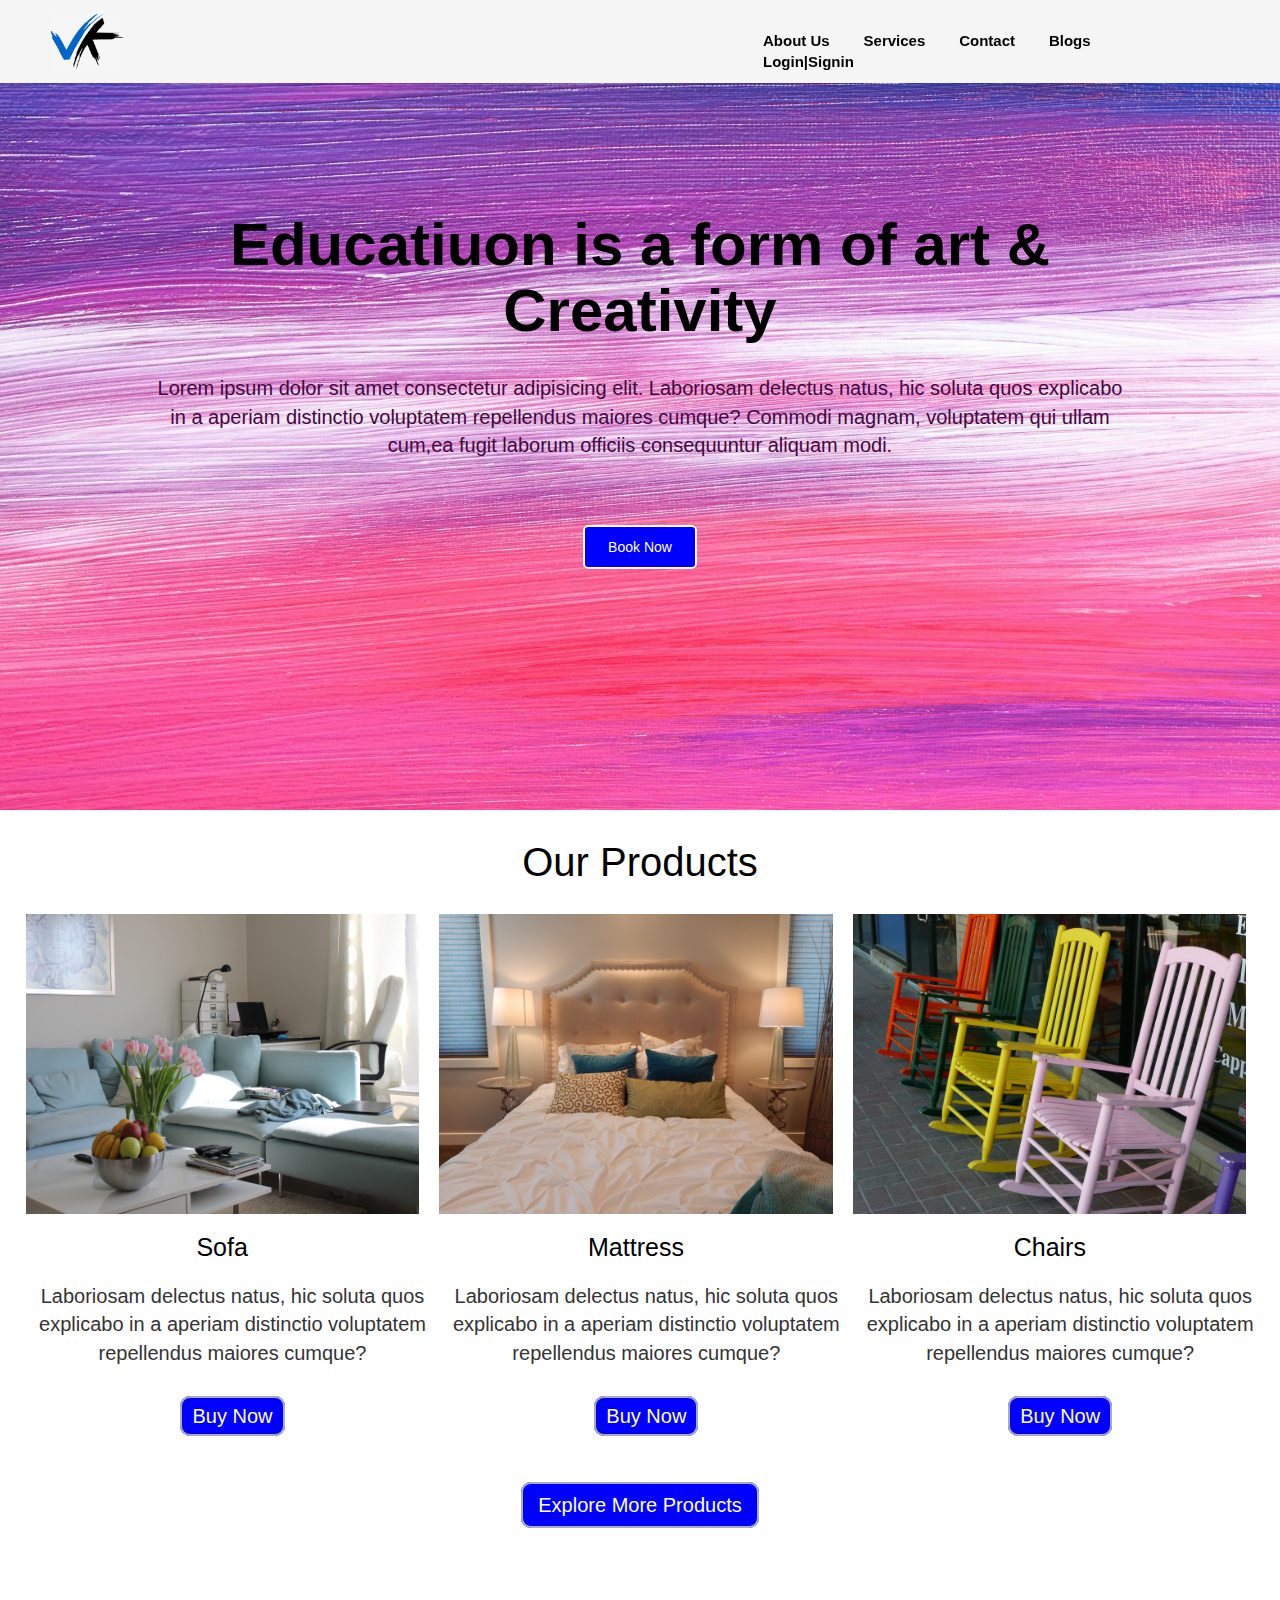
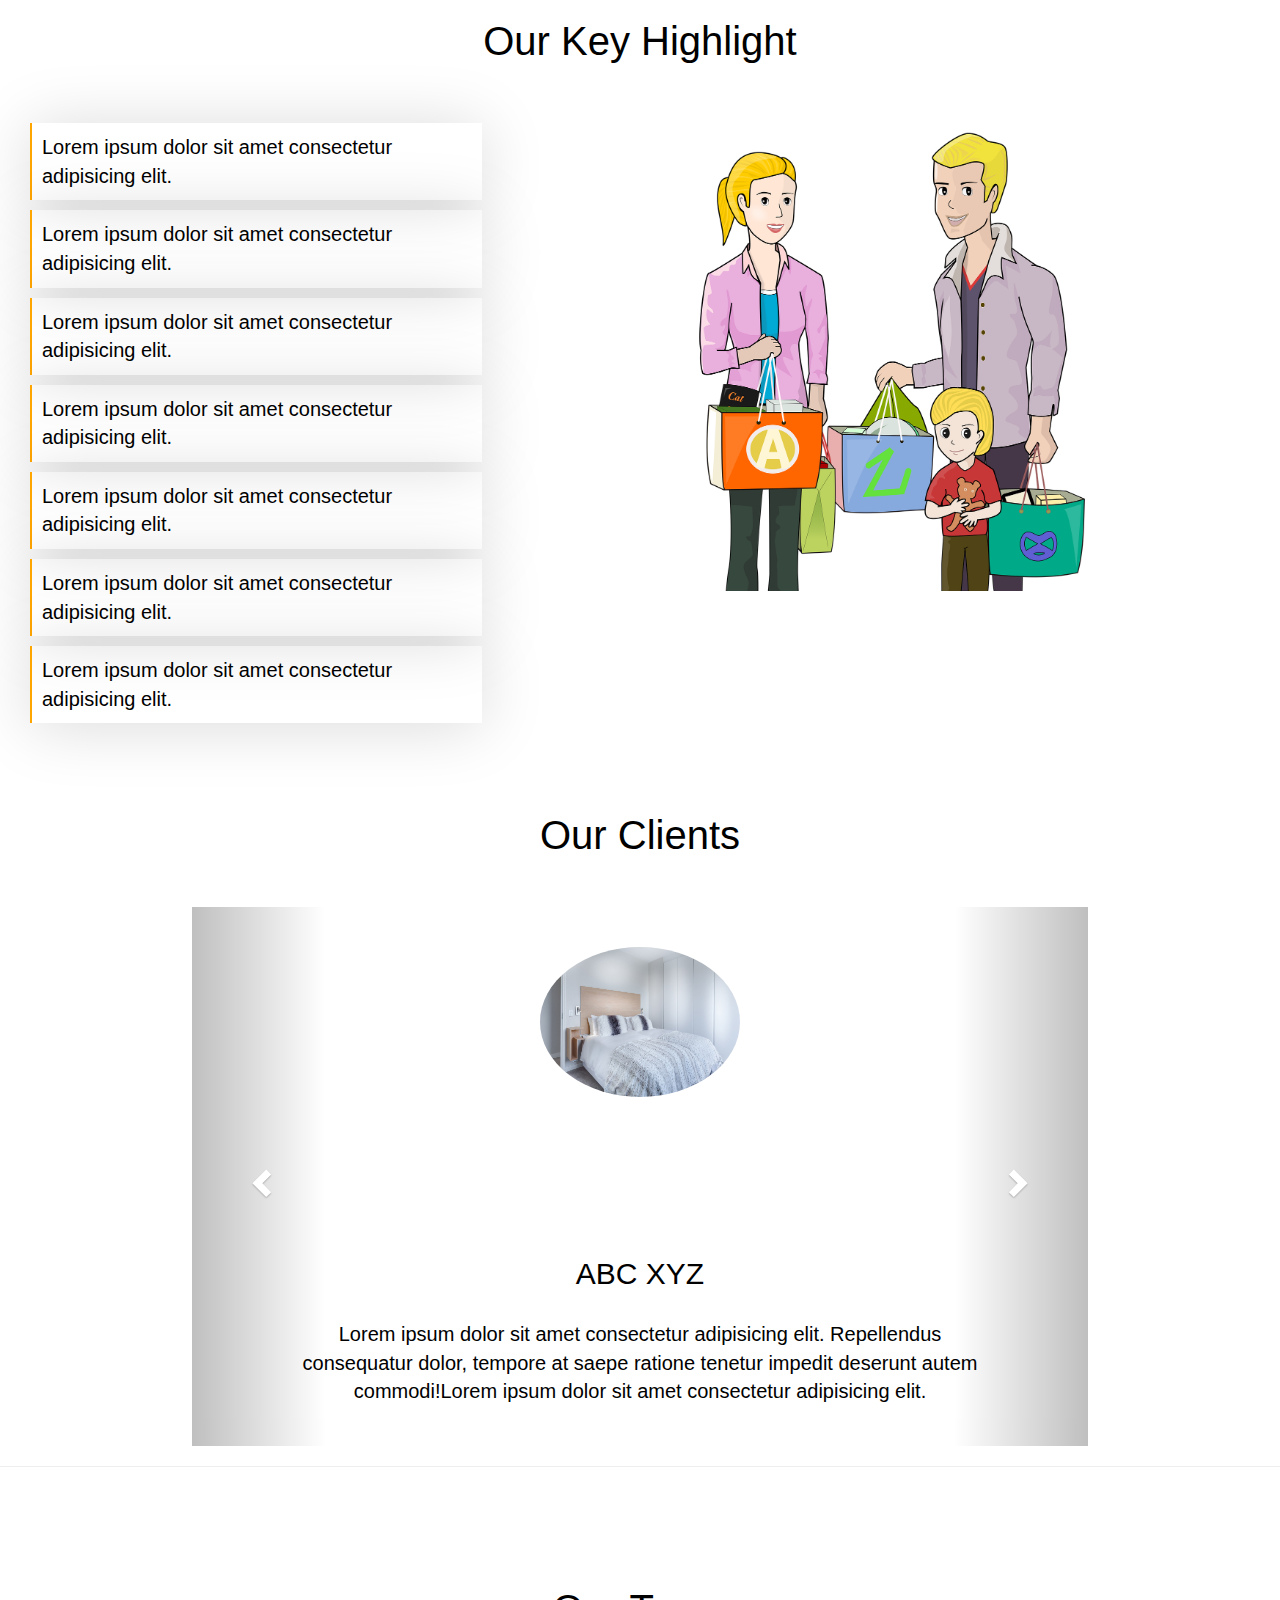
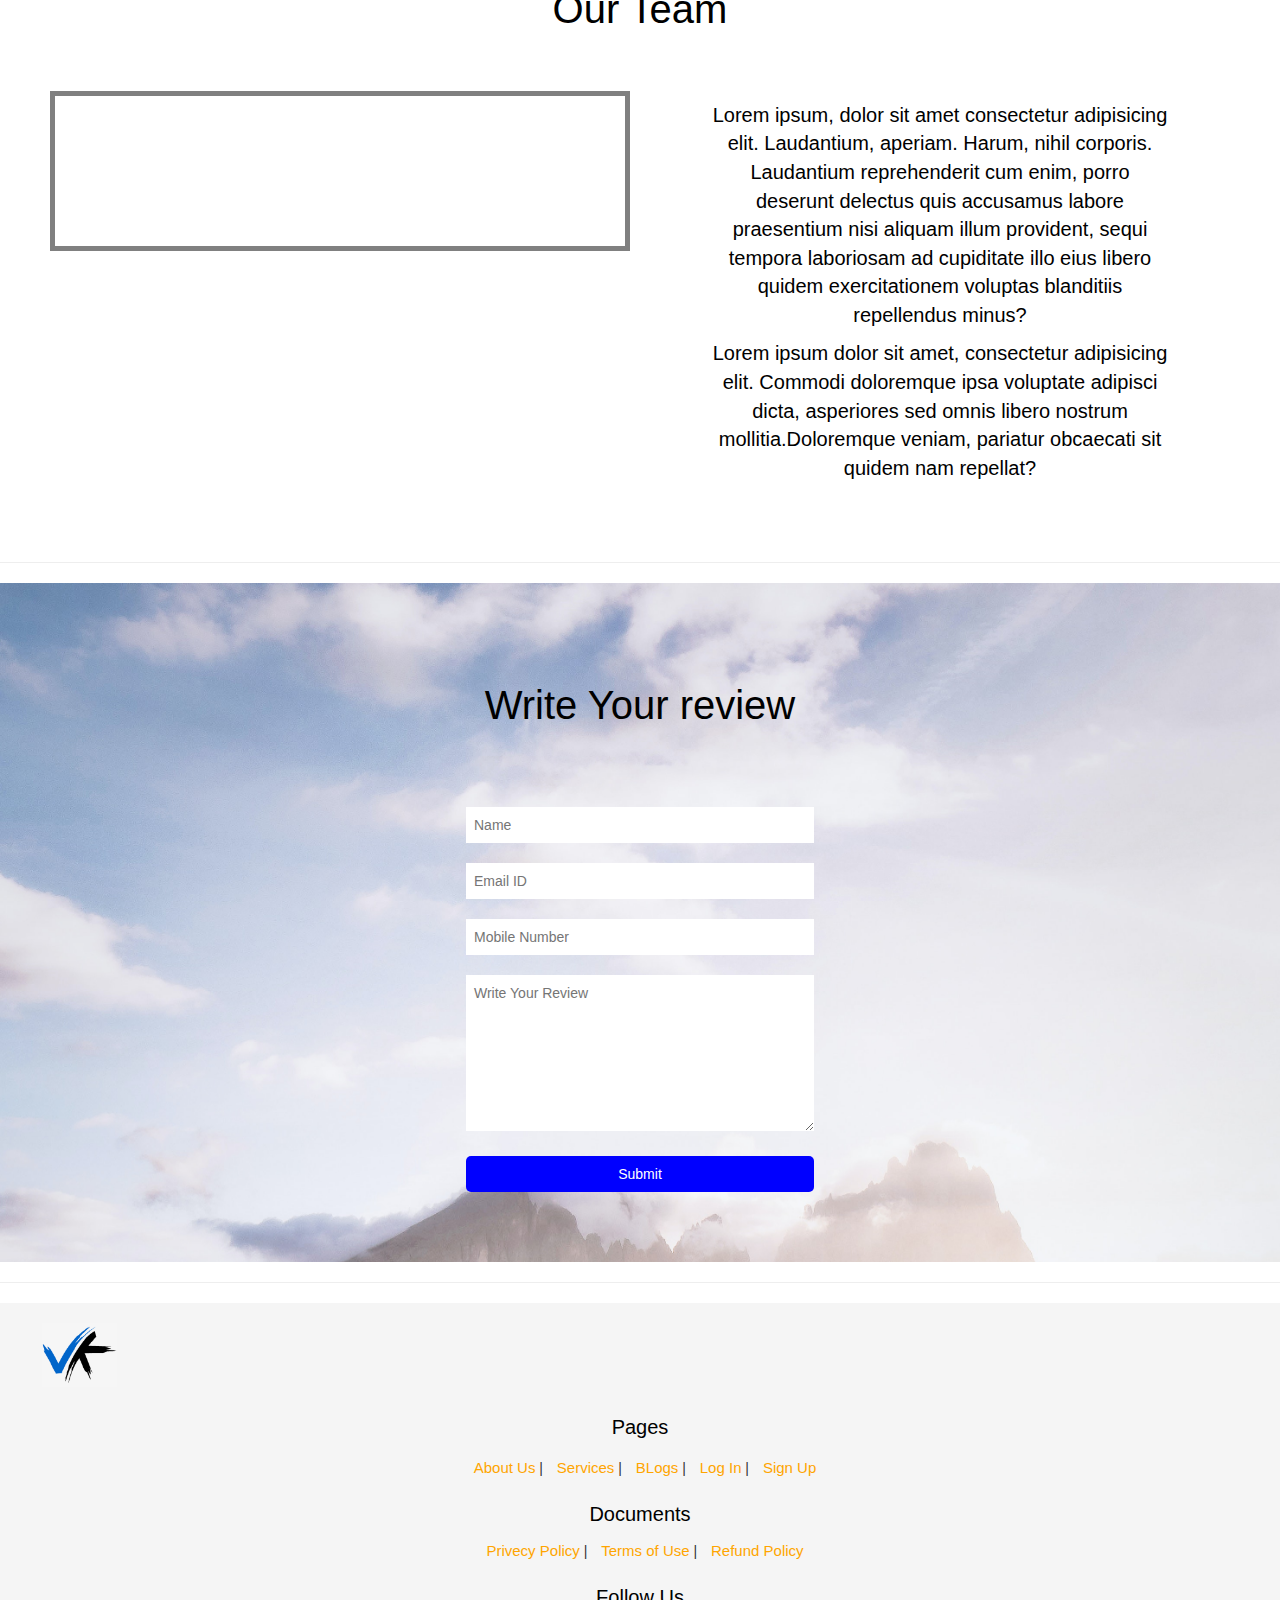
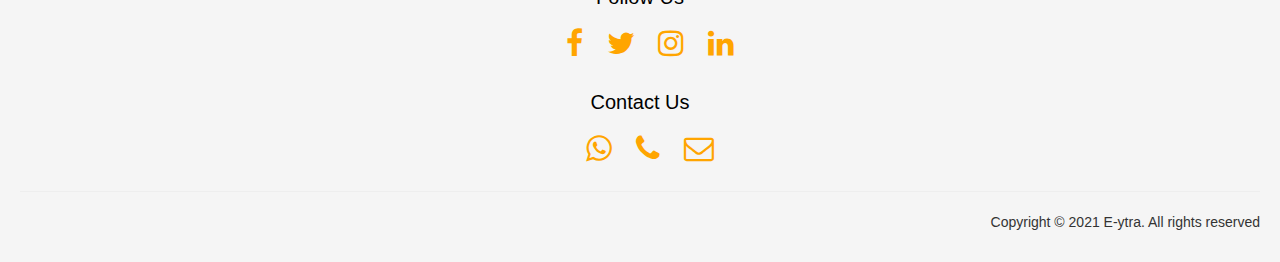
==== index.html @ 87b76a0e "Project Setup" ====
<!DOCTYPE html>
<html lang="en">

    <!-- Starting Head Tag -->
<head>
    <meta charset="UTF-8">
    <meta http-equiv="X-UA-Compatible" content="IE=edge">
    <meta name="viewport" content="width=device-width, initial-scale=1.0">
    <!-- Latest compiled and minified CSS -->
<link rel="stylesheet" href="https://stackpath.bootstrapcdn.com/bootstrap/3.4.1/css/bootstrap.min.css" integrity="sha384-HSMxcRTRxnN+Bdg0JdbxYKrThecOKuH5zCYotlSAcp1+c8xmyTe9GYg1l9a69psu" crossorigin="anonymous">

<!-- Optional theme -->
<link rel="stylesheet" href="https://stackpath.bootstrapcdn.com/bootstrap/3.4.1/css/bootstrap-theme.min.css" integrity="sha384-6pzBo3FDv/PJ8r2KRkGHifhEocL+1X2rVCTTkUfGk7/0pbek5mMa1upzvWbrUbOZ" crossorigin="anonymous">

    <link rel="stylesheet" href="style.css">

    <link rel="stylesheet" href="https://stackpath.bootstrapcdn.com/font-awesome/4.7.0/css/font-awesome.min.css">

    <title>E-Ytra</title>
</head>
<!-- Ending Head Tag -->

<body>
    <!-- Starting Nav section -->
    <nav class="nav nav-top" >
        <div class="logo">
            <a href="./index.html"><img src="./media/logo.png" alt="logo-img" width="75px" ></a>
        </div>
        <div class="nav-links">
            <a href="about.html">About Us</a>
            <a href="services.html">Services</a>
            <a href="contact.html">Contact</a>
            <a href="blog.html">Blogs</a>
            <a href="./index.html">Login|Signin</a>
        </div>
    </nav>
    <!-- ending Nav section -->

     <!-- Starting main section -->
    <div class="main">
        
        <div class="main-container">
            <h2>Educatiuon is a form of art & Creativity</h2>
            <p>Lorem ipsum dolor sit amet consectetur adipisicing elit. Laboriosam delectus natus, hic soluta quos explicabo in a aperiam distinctio voluptatem repellendus maiores cumque? Commodi magnam, voluptatem qui ullam cum,ea fugit laborum officiis consequuntur aliquam modi.</p>
            <div class="btn">
                <a href="#">Book Now</a>
            </div>
        </div>
    </div>
    <!-- ending main section -->

    <!-- starting product section -->
    <div class="product">
        <h3>Our Products</h3>
        <div class="product-container">

            <div class="item">
                <div class="img-item">
                    <img src="./media/sofa.jpg" alt="sofa">
                </div>
                <div class="item-contant">
                    <h4>Sofa</h4>
                    <p> Laboriosam delectus natus, hic soluta quos explicabo in a aperiam distinctio voluptatem repellendus maiores cumque?</p>
                    <a href="index.html">Buy Now</a>
                </div>
            </div>

            <div class="item">
                <div class="img-item">
                    <img src="./media/bed-mattress.jpg" alt="mattress">
                </div>
                <div class="item-contant">
                    <h4>Mattress</h4>
                    <p> Laboriosam delectus natus, hic soluta quos explicabo in a aperiam distinctio voluptatem repellendus maiores cumque?</p>
                    <a href="index.html">Buy Now</a>
                </div>
            </div>

            <div class="item">
                <div class="img-item">
                    <img src="./media/chairs.jpg" alt="chairs">
                </div>
                <div class="item-contant">
                    <h4>Chairs</h4>
                    <p> Laboriosam delectus natus, hic soluta quos explicabo in a aperiam distinctio voluptatem repellendus maiores cumque?</p>
                    <a href="index.html">Buy Now</a>
                </div>
            </div>

            
        </div>
        <div class="product-btn">
            <a href="./services.html">Explore More Products</a>
        </div>
    </div>
    <!-- ending product section -->

    <div class="keypoint">
        <h3>Our Key Highlight</h3>
        <div class="key-container">
            <div class="key-contant">
                <li>Lorem ipsum dolor sit amet consectetur adipisicing elit.</li>
                <li>Lorem ipsum dolor sit amet consectetur adipisicing elit.</li>
                <li>Lorem ipsum dolor sit amet consectetur adipisicing elit.</li>
                <li>Lorem ipsum dolor sit amet consectetur adipisicing elit.</li>
                <li>Lorem ipsum dolor sit amet consectetur adipisicing elit.</li>
                <li>Lorem ipsum dolor sit amet consectetur adipisicing elit.</li>
                <li>Lorem ipsum dolor sit amet consectetur adipisicing elit.</li>
            </div>

            <div class="key-img">
                <img src="./media/family-3836856_1920.png" alt="family-3836856_1920">
            </div>
        </div>
    </div>

    <!-- Starting Client section -->
    <div class="testi">
        <h2>Our Clients</h2>
        <div class="testi-container">
            <div id="carousel-example-generic" class="carousel slide" data-ride="carousel">
                <!-- Indicators -->
                <ol class="carousel-indicators">
                  <li data-target="#carousel-example-generic" data-slide-to="0" class="active"></li>
                  <li data-target="#carousel-example-generic" data-slide-to="1"></li>
                  <li data-target="#carousel-example-generic" data-slide-to="2"></li>
                </ol>
              
                <!-- Wrapper for slides -->
                <div class="carousel-inner" role="listbox">

                  <div class="item active">
                      <div class="item-img">
                        <img src="./media/img-1.jpg" alt="img">
                      </div>
                    <div class="item-contant">
                      <h3>ABC XYZ</h3>
                      <p>Lorem ipsum dolor sit amet consectetur adipisicing elit. Repellendus consequatur dolor, tempore at saepe ratione tenetur impedit deserunt autem commodi!Lorem ipsum dolor sit amet consectetur adipisicing elit.</p>
                    </div>
                  </div>

                  <div class="item">
                    <div class="item-img">
                        <img src="./media/img-2.jpg" alt="img">
                      </div>
                    <div class="item-contant">
                      <h3>ABC XYZ</h3>
                      <p>Lorem ipsum dolor sit amet consectetur adipisicing elit. Repellendus consequatur dolor, tempore at saepe ratione tenetur impedit deserunt autem commodi! Lorem ipsum dolor sit amet consectetur adipisicing elit.</p>
                    </div>
                  </div>

                  <div class="item">
                    <div class="item-img">
                        <img src="./media/img-3.jpg" alt="img">
                      </div>
                    <div class="item-contant">
                      <h3>ABC XYZ</h3>
                      <p>Lorem ipsum dolor sit amet consectetur adipisicing elit. Repellendus consequatur dolor, tempore at saepe ratione tenetur impedit deserunt autem commodi! Lorem ipsum dolor sit amet consectetur adipisicing elit.</p>
                    </div>
                </div>
              
                <!-- Controls -->
                <a class="left carousel-control" href="#carousel-example-generic" role="button" data-slide="prev">
                  <span class="glyphicon glyphicon-chevron-left" aria-hidden="true"></span>
                  <span class="sr-only">Previous</span>
                </a>
                <a class="right carousel-control" href="#carousel-example-generic" role="button" data-slide="next">
                  <span class="glyphicon glyphicon-chevron-right" aria-hidden="true"></span>
                  <span class="sr-only">Next</span>
                </a>
              </div>
        </div>
    </div>
<!-- ending Client section -->

    <hr>

<!-- starting OUR TEAM PAGE -->
    <div class="team">
        <h2>Our Team</h2>
        <div class="team-container">
            <div class="team-video">
                <video src="./media/Team - vedio.mp4" autoplay loop muted></video>
            </div>
            <div class="team-contant">
                <p>Lorem ipsum, dolor sit amet consectetur adipisicing elit. Laudantium, aperiam. Harum, nihil corporis. Laudantium reprehenderit cum enim, porro deserunt delectus quis accusamus labore praesentium nisi aliquam illum provident, sequi tempora laboriosam ad cupiditate illo eius libero quidem exercitationem voluptas blanditiis repellendus minus? </p>
                <p>Lorem ipsum dolor sit amet, consectetur adipisicing elit. Commodi doloremque ipsa voluptate adipisci dicta, asperiores sed omnis libero nostrum mollitia.Doloremque veniam, pariatur obcaecati sit quidem nam repellat?</p>
            </div>
        </div>

    </div>
    <!-- ending OUR TEAM PAGE -->

    <hr>

<!-- starting feedback -->
    <div class="feed">
        <h2>Write Your review</h2>
        <div class="feed-form">
            <form name="googlesheet">
                <input type="text" name="Name" placeholder="Name"><br>
                <input type="email" name="Email" placeholder="Email ID"><br>
                <input type="number" name="Number" placeholder="Mobile Number"><br>
                <textarea name="Feedback" id="" cols="8" rows="7" placeholder="Write Your Review" ></textarea><br>
                <button type="submit">Submit</button>
            </form>
        </div>
    </div>
<!-- ending feedback -->
<hr>
 
<!-- starting footer -->
    <footer>
        <div class="footer-logo">
            <a href="#"><img src="./media/logo.png" alt="logo-img" width="75px" ></a>
        </div>
        <div class="footer-pages">
            <h3>Pages</h3>
            <a href="./about.html">About Us</a> |
            <a href="./services.html">Services</a> |
            <a href="./blog.html">BLogs</a> |
            <a href="./index.html">Log In</a> |
            <a href="./index.html">Sign Up</a>
        </div>

        <div class="doc">
            <h3>Documents</h3>
            <a href="./services.html">Privecy Policy</a> |
            <a href="./services.html">Terms of Use</a> |
            <a href="./services.html">Refund Policy</a>
        </div>

        <div class="social">
            <h3>Follow Us</h3>
            <a href="#"><i class="fa fa-facebook" aria-hidden="true"></i></a>
            <a href="#"><i class="fa fa-twitter" aria-hidden="true"></i></a> 
            <a href="#"><i class="fa fa-instagram" aria-hidden="true"></i></a> 
            <a href="#"><i class="fa fa-linkedin" aria-hidden="true"></i></a>
        </div>

        <div class="contant">
            <h3>Contact Us</h3>
            <a href="https://api.WhatsApp.com/send?phone=+917415384611" target="_blank"><i class="fa fa-whatsapp" aria-hidden="true"></i></a>
            <a href="tel:+917415384611" target="blank"><i class="fa fa-phone" aria-hidden="true"></i></a>
            <a href="mailto:vipulkumarpatel@gmail.com" target="blank"><i class="fa fa-envelope-o" aria-hidden="true"></i></a>
        </div>

        <hr>
        <p>Copyright &copy; 2021 E-ytra. All rights reserved</p>
    </footer>
<!-- ending footer -->

 <!-- jQuery (necessary for Bootstrap's JavaScript plugins) -->
 <script src="https://code.jquery.com/jquery-1.12.4.min.js" integrity="sha384-nvAa0+6Qg9clwYCGGPpDQLVpLNn0fRaROjHqs13t4Ggj3Ez50XnGQqc/r8MhnRDZ" crossorigin="anonymous"></script>
    <!-- Latest compiled and minified JavaScript -->
<script src="https://stackpath.bootstrapcdn.com/bootstrap/3.4.1/js/bootstrap.min.js" integrity="sha384-aJ21OjlMXNL5UyIl/XNwTMqvzeRMZH2w8c5cRVpzpU8Y5bApTppSuUkhZXN0VxHd" crossorigin="anonymous"></script>

<script type="text/javascript">
    const scriptURL = 'https://script.google.com/macros/s/AKfycbyO72Di3PizyIU16jMFIovMd58YdtA2h5S1zeFmdf4qrDvDi44byJy1umonxK1-tICW/exec'
            const form = document.forms['googlesheet']
          
            form.addEventListener('submit', e => {
              e.preventDefault()
              fetch(scriptURL, { method: 'POST', body: new FormData(form)})
                .then(response => alert("Thanks for Contacting us..! We Will Contact You Soon..."))
                .catch(error => console.error('Error!', error.message))
            })
          
</script>
</body>
</html>
---- style.css ----
*{
    padding: 0;
    margin: 0;
    box-sizing: border-box;
}

body a{
    text-decoration: none;
}


.nav{
    background-color: whitesmoke;
    padding: 10px;
    padding-left: 50px;
    padding-right: 50px;
    display: flex;
    box-shadow: 0 3px 65px 0 rgba(0, 0, 0, .15);
    z-index: 1;
}

.nav-top{
    position: fixed;
    top: 0;
    right: 0;
    left: 0;
}

.logo{
    float: left;
    width: 60%;
}

.logo img{
    padding: 0px;
} 

.nav-links a{
    margin-right: 20px;
    color: black;
    padding: 5px;
    font-weight: bold;
    font-size: 15px;
    font-family: Verdana, Geneva, Tahoma, sans-serif;
    align-items: center;
    align-content: center;
    justify-content: center;
    text-align: center;
    text-decoration: none;
}

.nav-links a:hover{
    color: olivedrab;

}

.nav-links{
   float: right;
   width: 40%;
   padding-top: 20px;
}

.main{
    background-image:url(./media/Background.jpg) ;
    /* background-attachment: fixed; */
    background-repeat: no-repeat;
    background-size: cover;
    height: 90vh;
    background-position: center;
}

.main-container{
    padding-top: 15%;
    margin-left: 10%;
    margin-right: 10%;
    display: flex;
    flex-direction: column;
}

.main-container h2{
    color: black;
    font-size: 60px;
    font-family: Verdana, Geneva, Tahoma, sans-serif;
    text-align: center;
    font-weight: bolder;
}

.main-container p{
    color: #440640;
    text-align: center;
    font-family: Verdana, Geneva, Tahoma, sans-serif;
    font-size: 20px;
    font-weight: lighter;
    padding: 20px;
}

.main .main-container .btn{
    text-align: center;
    margin-top: 40px;
}

.main .main-container .btn a{
    text-align: center;
    font-family: Verdana, Geneva, Tahoma, sans-serif;
    border: 2px solid white;
    border-radius: 5px;
    background-color: blue;
    padding: 12px 23px;
    color: #fff;
    text-decoration: none;

} 

.main  .main-container .btn a:hover{
    border: 2px solid white;
    background-color: red;
}

.product{
    padding-bottom: 60px;
}

.nav-links a:hover{
    transform: scale(0.3s);
    transition: all 0.3s ease-in;
}

.product h3{
    font-size: 40px;
    text-align: center;
    color: black;
    font-family: Verdana, Geneva, Tahoma, sans-serif;
    margin: 0;
    padding: 30px;
}

.product h4{
    font-size: 25px;
    text-align: center;
    color: black;
    font-family: Verdana, Geneva, Tahoma, sans-serif;
    margin: 0;
    padding: 20px;
    width: 95%;
}

.product .product-container{
    display: flex;
    margin-left: 2%;
    margin-right: 1%;
}

.product .product-container .item{
    width: 33.33%;
    height: auto;
}

.product .product-container .item:hover{
    box-shadow: 0px 3px 65px 0px rgba(0,0,0,.15);
}

.product .product-container .item .img-item img{
    width: 95%;
    height: 300px;
    overflow: hidden;
}

.product .product-container .item .item-contant{
    font-size: 20px;
    text-align: center;
}

.product .product-container .item .item-contant p{
    font-size: 20px;
    font-family: Verdana, Geneva, Tahoma, sans-serif;
    margin-bottom: 35px;
}

.product .product-container .item .item-contant a{
    padding: 7px 10px;
    font-family: Verdana, Geneva, Tahoma, sans-serif;
    color: #fff;
    border-radius: 10px;
    border: 2px solid rgb(171, 173, 179);
    background-color:blue;
    text-decoration: none;
}

.product .product-container .item .item-contant a:hover{
    border: 2px solid white;
    background-color: rgb(51, 51, 153);
}

.product .product-btn{
    margin-top: 60px;
    text-align: center;
    text-decoration: none;
}

.product .product-btn a{
    padding: 10px 15px;
    font-family: Verdana, Geneva, Tahoma, sans-serif;
    color: #fff;
    border-radius: 10px;
    border: 2px solid rgb(171, 173, 179);
    background-color:blue;
    text-decoration: none;
    font-size: 20px;
}

.product .product-btn a:hover{
    border: 2px solid white;
    background-color: rgb(51, 51, 153);
}


.keypoint{
    padding: 0px;
}

.keypoint h3{
    padding: 20px;
    text-align: center;
    font-size: 40px;
    font-family: Verdana, Geneva, Tahoma, sans-serif;
    color: black
}

.keypoint .key-container{
    display: flex;
}

.keypoint .key-container .key-contant{
    width: 40%;
    padding: 20px;
    float: left;
    font-size: 20px;
    
}

.keypoint .key-container .key-contant li{
    margin: 10px;
    padding: 10px;
    list-style: none;
    text-align: left;
    border-left: 2px solid orange;
    box-shadow: 0px 3px 65px 0px rgba(0,0,0,.15);
    font-family: Verdana, Geneva, Tahoma, sans-serif;
    color: black

}

.keypoint .key-container .key-img{
    float: right;
    width: 55%;
}

.keypoint .key-container .key-img img{
    margin-left: 20px;
    width: 100%;
}

.testi{
    padding: 0px;
    overflow: hidden;
   
    
}

.testi h2{
    text-align: center;
    font-size: 40px;
    padding: 40px;
    font-family: Verdana, Geneva, Tahoma, sans-serif;
    color: black
}

.testi .testi-container{
    margin-left: 15%;
    margin-right: 15%;
    text-align: center;
    overflow: hidden;
    background-size: cover;
   
}

.testi .testi-container .item{
    width: 100%;
    padding: 20px;
    background-color: white;
    box-shadow: none;
}

.testi .testi-container .carousel-inner{
    background-color: white;
    box-shadow: none;
}

.testi .testi-container .item .item-img{
    width: 100%;
    height: 300px;
    text-align: center;
    overflow: hidden;
}

.testi .testi-container .item .item-img img{
    width: 200px;
    height: 150px;
    border-radius: 50%;
    margin-top: 20px    ;
}

.testi .testi-container .item .item-contant {
    text-align: center;
}

.testi .testi-container .item .item-contant h3{
    text-align: center;
    font-size: 30px;
    padding: 10px;
    font-family: Verdana, Geneva, Tahoma, sans-serif;
    color: black
}

.testi .testi-container .item .item-contant p{
    text-align: center;
    font-size: 20px;
    padding: 10px;
    font-family: Verdana, Geneva, Tahoma, sans-serif;
    color: black;
    margin-left: 8%;
    margin-right: 8%;
}
/* Starting team section */
.team{
    padding: 40px;
}

.team h2{
    text-align: center;
    font-size: 40px;
    padding: 40px;
    font-family: Verdana, Geneva, Tahoma, sans-serif;
    color: black
}

.team .team-container{
    display: flex;
}

.team .team-container .team-video{
    width: 50%;
    padding: 10px;
}

.team .team-container .team-video video{
    width: 100%;
    border: 5px solid gray;
    outline: none;
}

.team .team-container .team-contant{
    width: 40%;
    padding: 10px;
    margin-left: 5%;
}

.team .team-container .team-contant p{
    width: 100%;
}

.team .team-container .team-contant p{
    text-align: center;
    font-size: 20px;
    font-family: Verdana, Geneva, Tahoma, sans-serif;
    color: black;
    margin-top: 10px;
}
/* ending team section */

/* starting feedback section */
    .feed{
        background-image: url(./media/backgroud-feed.jpg);
        background-size:cover ;
        padding: 40px;
    }

    .feed h2{
        text-align: center;
        font-size: 40px;
        font-family: Verdana, Geneva, Tahoma, sans-serif;
        color: black
    }

    .feed .feed-form{
        text-align: center;
    }

    .feed .feed-form form{
        padding: 20px;
    }

    .feed .feed-form form input{
        width: 30%;
        margin: 10px;
        padding: 8px;
        text-decoration: none;
        outline: none;
        border: none;
    }

    .feed .feed-form form textarea{
        width: 30%;
        margin: 10px;
        padding: 8px;
        text-decoration: none;
        outline: none;
        border: none;
    }

    .feed .feed-form form button{
        width: 30%;
        margin: 10px;
        padding: 8px;
        text-decoration: none;
        outline: none;
        border: none;
        background-color: blue;
        color: #fff;
        font-family: Verdana, Geneva, Tahoma, sans-serif;
        border-radius: 5px;
    }

    .feed .feed-form form button:hover{
        background-color: rgb(51, 51, 153);
    }
/* ending feedback section */

/* starting feedback section */
.about-us{
    padding: 100px;
    margin-top: 50px;
}

.about-us h2{
    text-align: center;
    font-size: 40px;
    font-family: Verdana, Geneva, Tahoma, sans-serif;
    color: orange;
}

.about-us p{
    text-align: center;
    font-size: 20px;
    font-family: Verdana, Geneva, Tahoma, sans-serif;
    color: black;
    padding: 10px;
    margin: 10px;
    line-height: 35px;
}
/* ending feedback section */

/*  starting contact */
.contact-container{
    padding: 100px;
}

.contact-container h2{
    text-align: center;
    font-size: 40px;
    font-family: Verdana, Geneva, Tahoma, sans-serif;
    color: orange;
    margin-bottom: 30px;
}

.contact-container .g-map {
    border: 3px solid purple;
}

.contact-container .contact-content{
    padding: 20px;
}

.contact-container p{
    font-family: Verdana, Geneva, Tahoma, sans-serif;
    font-size: 15px;
    text-align: left;
    line-height: 20px;
    padding: 10px;
}
/* ending contact */

/*  starting services */
.services-container{
    padding: 100px;
}

.services-container .product-2{
    padding: 20px;
}

/* ending services */

/*  starting services */
.blog-container{
    padding: 100px;
}
/* ending services */

footer{
    padding: 20px;
    background-color: whitesmoke;
    
}

footer .footer-logo{
    margin-left: 22px;
}

footer .footer-pages{
    text-align: center;
}

footer .footer-pages h3{
    text-decoration: none;
    color: black;
    font-size: 20px;
    font-family: Verdana, Geneva, Tahoma, sans-serif;
    padding: 5px;
    
    line-height: 30px;
}

footer .footer-pages a{
    margin-top: 40px;
    text-decoration: none;
    font-family: Verdana, Geneva, Tahoma, sans-serif;
    margin-left: 10px;
    font-size: 15px;
    color: orange;
}

footer .footer-pages a:hover{
    color: olivedrab;
}

footer .doc{
    text-align: center;
}

footer .doc h3{
    text-decoration: none;
    color: black;
    font-size: 20px;
    font-family: Verdana, Geneva, Tahoma, sans-serif;
    padding: 5px;
}

footer .doc a{
    text-decoration: none;
    font-family: Verdana, Geneva, Tahoma, sans-serif;
    margin-left: 10px;
    font-size: 15px;
    color: orange;
}

footer .doc a:hover{
    color: olivedrab;
}

footer .social{
    text-align: center;
}

footer .social h3{
    text-decoration: none;
    color: black;
    font-size: 20px;
    font-family: Verdana, Geneva, Tahoma, sans-serif;
    padding: 5px;
}

footer .contant{
    text-align: center;
}

footer .contant h3{
    text-decoration: none;
    color: black;
    font-size: 20px;
    font-family: Verdana, Geneva, Tahoma, sans-serif;
    padding: 5px;
}

footer .social a{
    font-size: 30px;
    margin-left: 20px;
    color: orange;
}

footer .social a:hover{
    color: olivedrab;
}

footer .contant a{
    font-size: 30px;
    margin-left: 20px;
    color: orange;
}

footer .contant a:hover{
    color: olivedrab;
}

footer p{
    text-align: right;
}
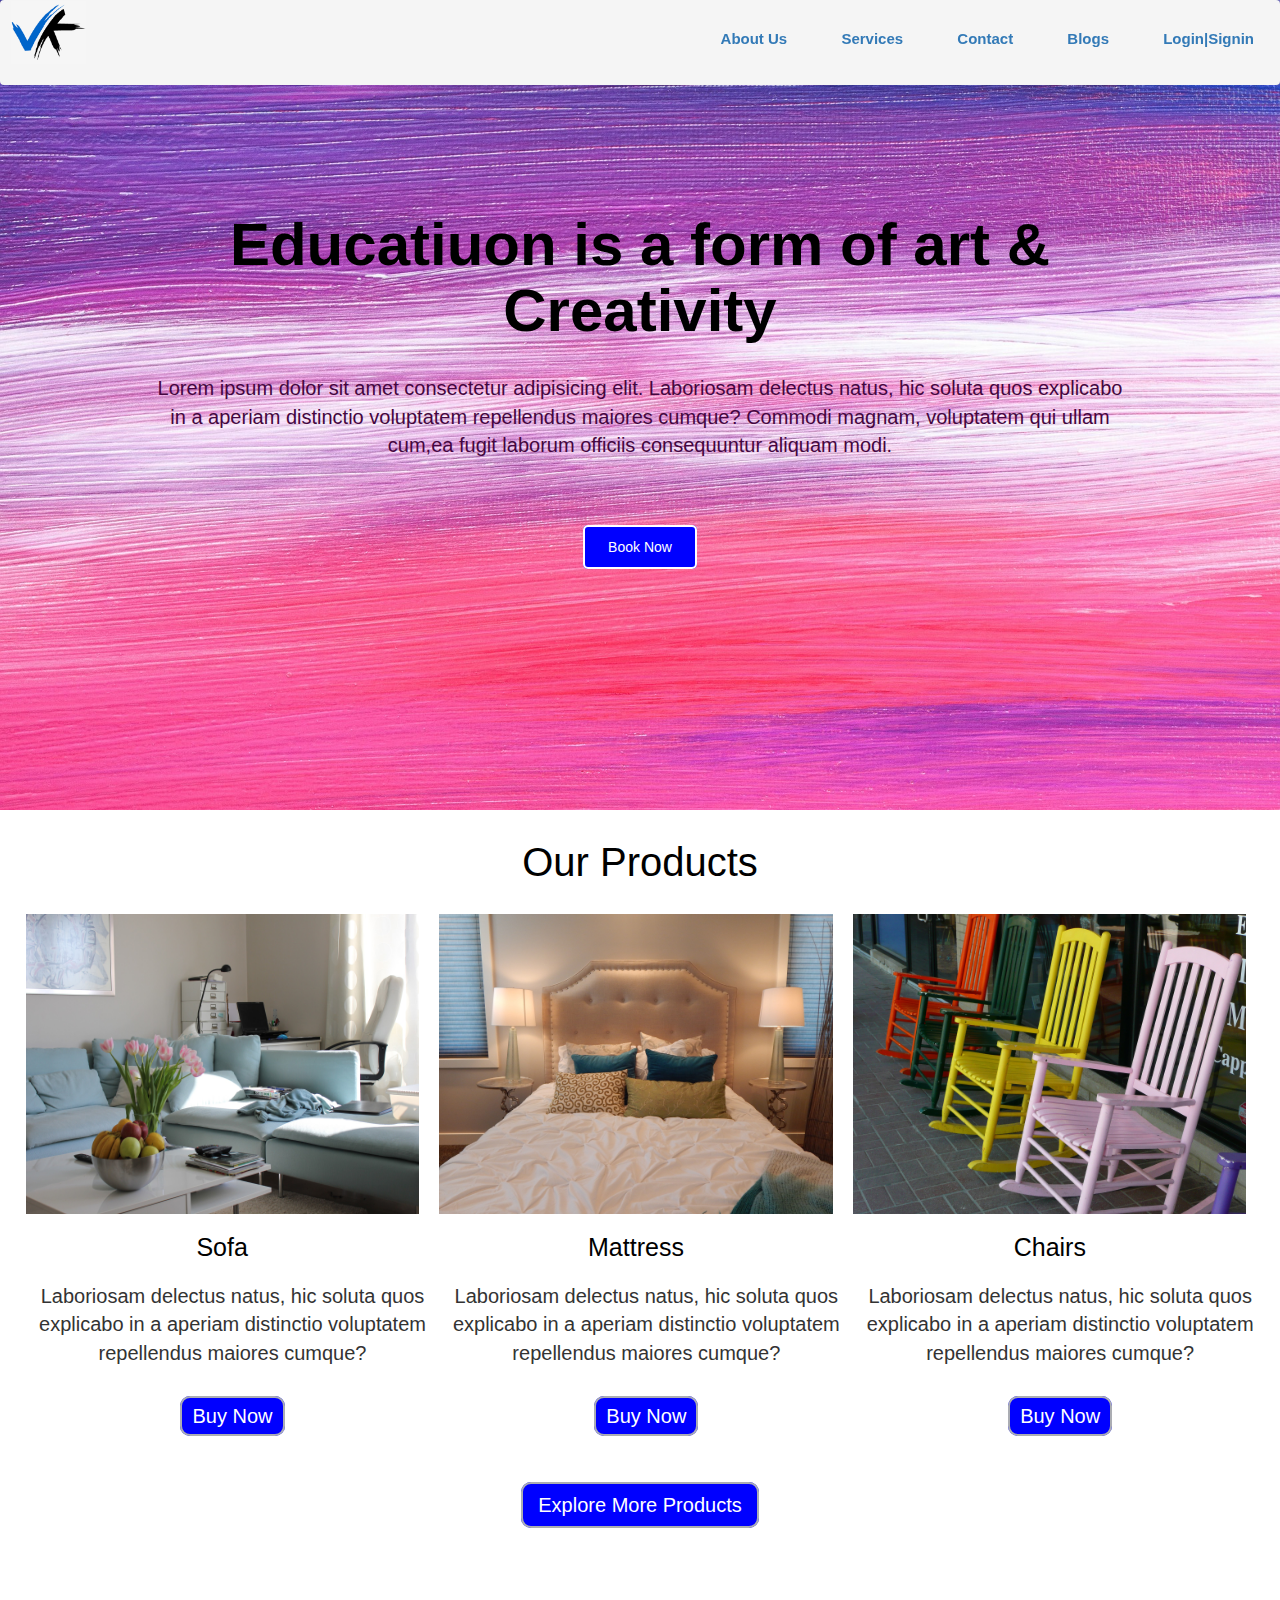
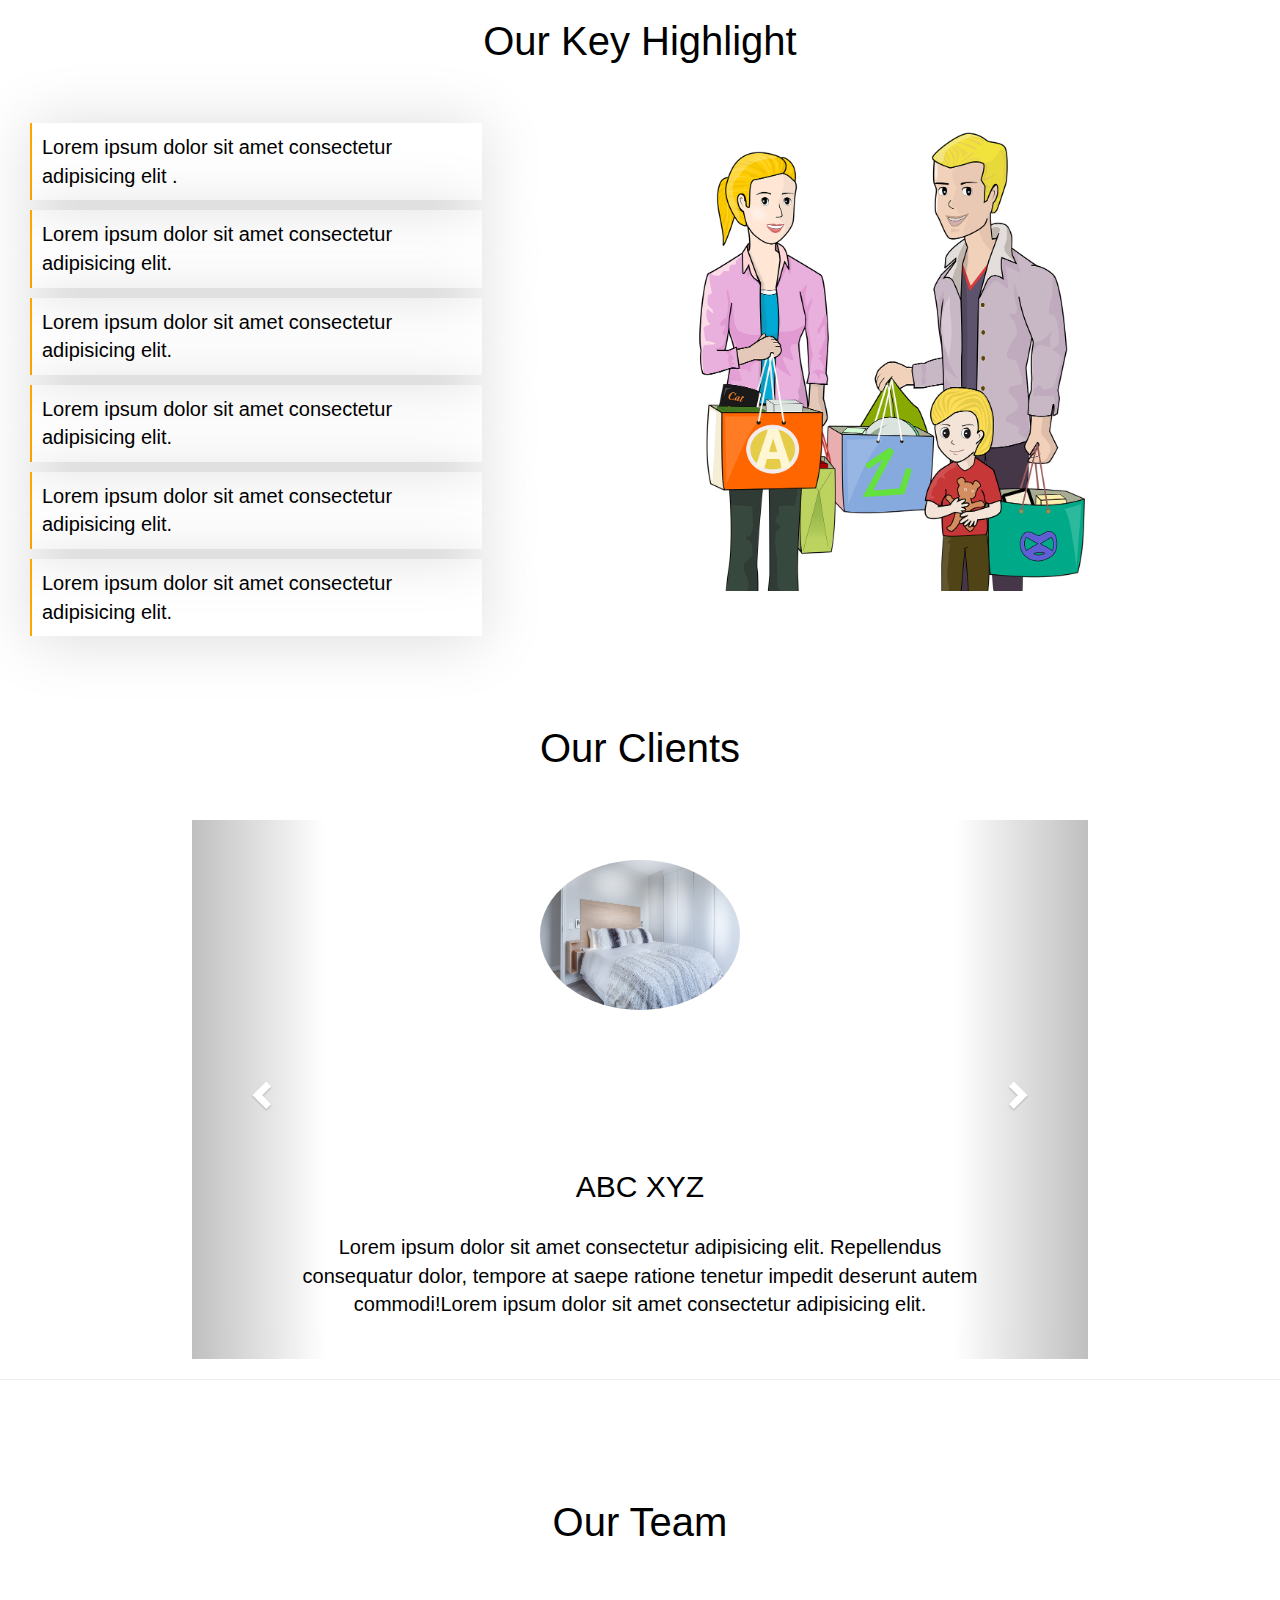
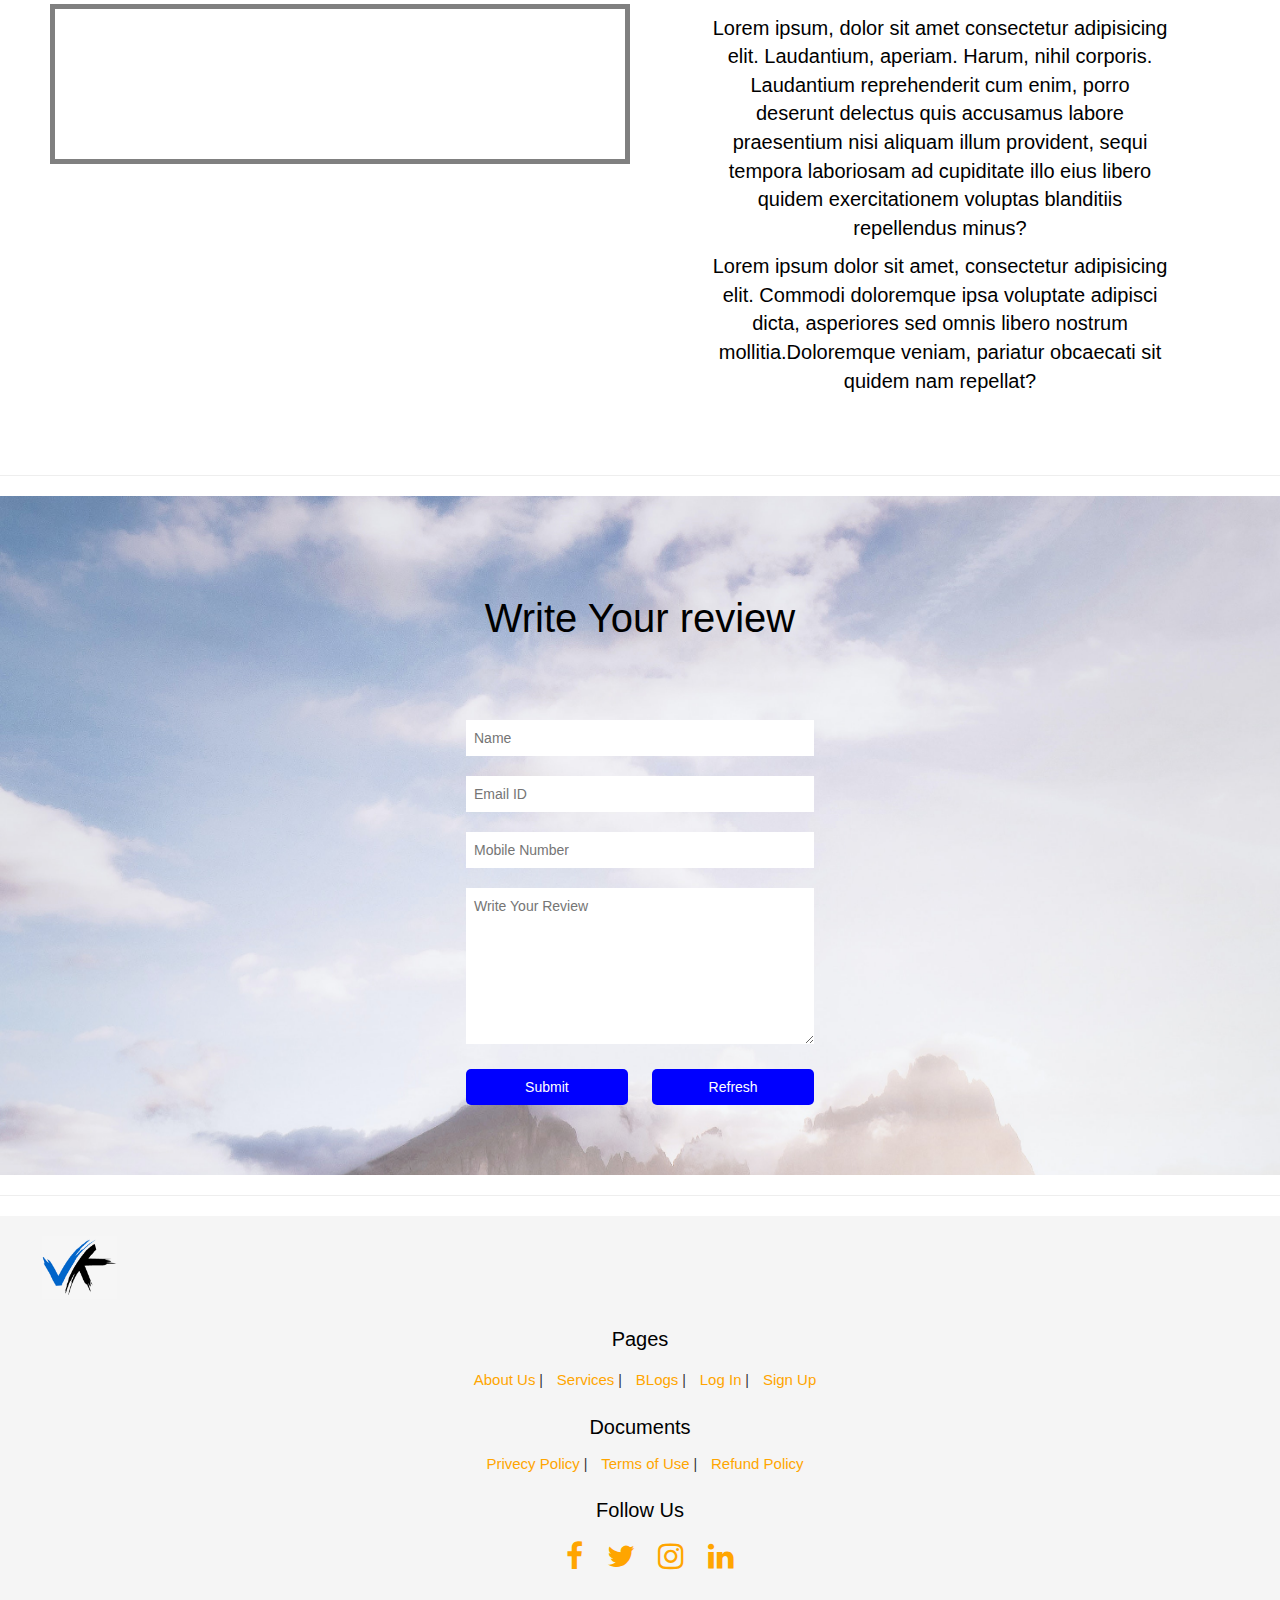
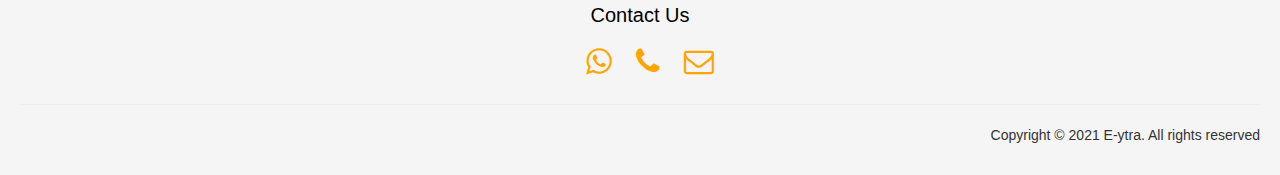
==== commit 52586ef0: "Final commit" ====
--- a/index.html
+++ b/index.html
@@ -22,17 +22,17 @@
 
 <body>
     <!-- Starting Nav section -->
-    <nav class="nav nav-top" >
+    <nav class="navbar" >
         <div class="logo">
             <a href="./index.html"><img src="./media/logo.png" alt="logo-img" width="75px" ></a>
         </div>
-        <div class="nav-links">
-            <a href="about.html">About Us</a>
-            <a href="services.html">Services</a>
-            <a href="contact.html">Contact</a>
-            <a href="blog.html">Blogs</a>
-            <a href="./index.html">Login|Signin</a>
-        </div>
+        <ul class="nav-links">
+            <li><a href="about.html">About Us</a></li>
+            <li> <a href="services.html">Services</a></li>
+            <li><a href="contact.html">Contact</a></li>
+            <li> <a href="blog.html">Blogs</a></li>
+            <li><a href="./index.html">Login|Signin</a></li>
+        </ul>
     </nav>
     <!-- ending Nav section -->
 
@@ -99,8 +99,7 @@
         <h3>Our Key Highlight</h3>
         <div class="key-container">
             <div class="key-contant">
-                <li>Lorem ipsum dolor sit amet consectetur adipisicing elit.</li>
-                <li>Lorem ipsum dolor sit amet consectetur adipisicing elit.</li>
+                <li>Lorem ipsum dolor sit amet consectetur adipisicing elit .</li>
                 <li>Lorem ipsum dolor sit amet consectetur adipisicing elit.</li>
                 <li>Lorem ipsum dolor sit amet consectetur adipisicing elit.</li>
                 <li>Lorem ipsum dolor sit amet consectetur adipisicing elit.</li>
@@ -198,11 +197,12 @@
         <h2>Write Your review</h2>
         <div class="feed-form">
             <form name="googlesheet">
-                <input type="text" name="Name" placeholder="Name"><br>
-                <input type="email" name="Email" placeholder="Email ID"><br>
-                <input type="number" name="Number" placeholder="Mobile Number"><br>
-                <textarea name="Feedback" id="" cols="8" rows="7" placeholder="Write Your Review" ></textarea><br>
+                <input type="text" name="Name" placeholder="Name" required><br>
+                <input type="email" name="Email" placeholder="Email ID" required><br>
+                <input type="number" name="Number" placeholder="Mobile Number" required><br>
+                <textarea name="Feedback" id="" cols="8" rows="7" placeholder="Write Your Review" required></textarea><br>
                 <button type="submit">Submit</button>
+                <button type="reset">Refresh</button>
             </form>
         </div>
     </div>
--- a/style.css
+++ b/style.css
@@ -1,617 +1,659 @@
-*{
-    padding: 0;
-    margin: 0;
-    box-sizing: border-box;
-}
-
-body a{
-    text-decoration: none;
-}
-
-
-.nav{
-    background-color: whitesmoke;
-    padding: 10px;
-    padding-left: 50px;
-    padding-right: 50px;
+* {
+  padding: 0;
+  margin: 0;
+  box-sizing: border-box;
+}
+
+body a {
+  text-decoration: none;
+}
+
+.navbar {
+  top: 0;
+  width: 100%;
+  height: 85px;
+  background-color: whitesmoke;
+  /* padding: 0 60px; */
+  line-height: 75px;
+  box-shadow: 0 3px 65px 0 rgba(0, 0, 0, 0.15);
+  position: fixed;
+  /* justify-content: space-between; */
+  z-index: 1;
+}
+
+.navbar .logo img {
+  margin-left: 10px;
+  float: left;
+}
+
+.navbar ul {
+  float: right;
+  list-style: none;
+  margin-right: 0px;
+  color: black;
+  font-weight: bold;
+  font-size: 15px;
+  font-family: Verdana, Geneva, Tahoma, sans-serif;
+  align-items: center;
+  align-content: center;
+  text-align: center;
+  text-decoration: none;
+}
+
+.navbar ul li {
+  display: inline-block;
+}
+
+.navbar ul li a {
+  padding: 0 25px;
+}
+
+.nav-links a:hover {
+  color: olivedrab;
+}
+
+.main {
+  background-image: url(./media/Background.jpg);
+  /* background-attachment: fixed; */
+  background-repeat: no-repeat;
+  background-size: cover;
+  height: 90vh;
+  background-position: center;
+}
+
+.main-container {
+  padding-top: 15%;
+  margin-left: 10%;
+  margin-right: 10%;
+  display: flex;
+  flex-direction: column;
+}
+
+.main-container h2 {
+  color: black;
+  font-size: 60px;
+  font-family: Verdana, Geneva, Tahoma, sans-serif;
+  text-align: center;
+  font-weight: bolder;
+}
+
+.main-container p {
+  color: #440640;
+  text-align: center;
+  font-family: Verdana, Geneva, Tahoma, sans-serif;
+  font-size: 20px;
+  font-weight: lighter;
+  padding: 20px;
+}
+
+.main .main-container .btn {
+  text-align: center;
+  margin-top: 40px;
+}
+
+.main .main-container .btn a {
+  text-align: center;
+  font-family: Verdana, Geneva, Tahoma, sans-serif;
+  border: 2px solid white;
+  border-radius: 5px;
+  background-color: blue;
+  padding: 12px 23px;
+  color: #fff;
+  text-decoration: none;
+}
+
+.main .main-container .btn a:hover {
+  border: 2px solid white;
+  background-color: red;
+}
+
+.product {
+  padding-bottom: 60px;
+}
+
+.nav-links a:hover {
+  transform: scale(0.3s);
+  transition: all 0.3s ease-in;
+}
+
+.product h3 {
+  font-size: 40px;
+  text-align: center;
+  color: black;
+  font-family: Verdana, Geneva, Tahoma, sans-serif;
+  margin: 0;
+  padding: 30px;
+}
+
+.product h4 {
+  font-size: 25px;
+  text-align: center;
+  color: black;
+  font-family: Verdana, Geneva, Tahoma, sans-serif;
+  margin: 0;
+  padding: 20px;
+  width: 95%;
+}
+
+.product .product-container {
+  display: flex;
+  margin-left: 2%;
+  margin-right: 1%;
+}
+
+.product .product-container .item {
+  width: 33.33%;
+  height: auto;
+}
+
+.product .product-container .item:hover {
+  box-shadow: 0px 3px 65px 0px rgba(0, 0, 0, 0.15);
+}
+
+.product .product-container .item .img-item img {
+  width: 95%;
+  height: 300px;
+  overflow: hidden;
+}
+
+.product .product-container .item .item-contant {
+  font-size: 20px;
+  text-align: center;
+}
+
+.product .product-container .item .item-contant p {
+  font-size: 20px;
+  font-family: Verdana, Geneva, Tahoma, sans-serif;
+  margin-bottom: 35px;
+}
+
+.product .product-container .item .item-contant a {
+  padding: 7px 10px;
+  font-family: Verdana, Geneva, Tahoma, sans-serif;
+  color: #fff;
+  border-radius: 10px;
+  border: 2px solid rgb(171, 173, 179);
+  background-color: blue;
+  text-decoration: none;
+}
+
+.product .product-container .item .item-contant a:hover {
+  border: 2px solid white;
+  background-color: rgb(51, 51, 153);
+}
+
+.product .product-btn {
+  margin-top: 60px;
+  text-align: center;
+  text-decoration: none;
+}
+
+.product .product-btn a {
+  padding: 10px 15px;
+  font-family: Verdana, Geneva, Tahoma, sans-serif;
+  color: #fff;
+  border-radius: 10px;
+  border: 2px solid rgb(171, 173, 179);
+  background-color: blue;
+  text-decoration: none;
+  font-size: 20px;
+}
+
+.product .product-btn a:hover {
+  border: 2px solid white;
+  background-color: rgb(51, 51, 153);
+}
+
+.keypoint {
+  padding: 0px;
+}
+
+.keypoint h3 {
+  padding: 20px;
+  text-align: center;
+  font-size: 40px;
+  font-family: Verdana, Geneva, Tahoma, sans-serif;
+  color: black;
+}
+
+.keypoint .key-container {
+  display: flex;
+}
+
+.keypoint .key-container .key-contant {
+  width: 40%;
+  padding: 20px;
+  float: left;
+  font-size: 20px;
+}
+
+.keypoint .key-container .key-contant li {
+  margin: 10px;
+  padding: 10px;
+  list-style: none;
+  text-align: left;
+  border-left: 2px solid orange;
+  box-shadow: 0px 3px 65px 0px rgba(0, 0, 0, 0.15);
+  font-family: Verdana, Geneva, Tahoma, sans-serif;
+  color: black;
+}
+
+.keypoint .key-container .key-img {
+  float: right;
+  width: 55%;
+}
+
+.keypoint .key-container .key-img img {
+  margin-left: 20px;
+  width: 100%;
+}
+
+.testi {
+  padding: 0px;
+  overflow: hidden;
+}
+
+.testi h2 {
+  text-align: center;
+  font-size: 40px;
+  padding: 40px;
+  font-family: Verdana, Geneva, Tahoma, sans-serif;
+  color: black;
+}
+
+.testi .testi-container {
+  margin-left: 15%;
+  margin-right: 15%;
+  text-align: center;
+  overflow: hidden;
+  background-size: cover;
+}
+
+.testi .testi-container .item {
+  width: 100%;
+  padding: 20px;
+  background-color: white;
+  box-shadow: none;
+}
+
+.testi .testi-container .carousel-inner {
+  background-color: white;
+  box-shadow: none;
+}
+
+.testi .testi-container .item .item-img {
+  width: 100%;
+  height: 300px;
+  text-align: center;
+  overflow: hidden;
+}
+
+.testi .testi-container .item .item-img img {
+  width: 200px;
+  height: 150px;
+  border-radius: 50%;
+  margin-top: 20px;
+}
+
+.testi .testi-container .item .item-contant {
+  text-align: center;
+}
+
+.testi .testi-container .item .item-contant h3 {
+  text-align: center;
+  font-size: 30px;
+  padding: 10px;
+  font-family: Verdana, Geneva, Tahoma, sans-serif;
+  color: black;
+}
+
+.testi .testi-container .item .item-contant p {
+  text-align: center;
+  font-size: 20px;
+  padding: 10px;
+  font-family: Verdana, Geneva, Tahoma, sans-serif;
+  color: black;
+  margin-left: 8%;
+  margin-right: 8%;
+}
+/* Starting team section */
+.team {
+  padding: 40px;
+}
+
+.team h2 {
+  text-align: center;
+  font-size: 40px;
+  padding: 40px;
+  font-family: Verdana, Geneva, Tahoma, sans-serif;
+  color: black;
+}
+
+.team .team-container {
+  display: flex;
+}
+
+.team .team-container .team-video {
+  width: 50%;
+  padding: 10px;
+}
+
+.team .team-container .team-video video {
+  width: 100%;
+  border: 5px solid gray;
+  outline: none;
+}
+
+.team .team-container .team-contant {
+  width: 40%;
+  padding: 10px;
+  margin-left: 5%;
+}
+
+.team .team-container .team-contant p {
+  width: 100%;
+}
+
+.team .team-container .team-contant p {
+  text-align: center;
+  font-size: 20px;
+  font-family: Verdana, Geneva, Tahoma, sans-serif;
+  color: black;
+  margin-top: 10px;
+}
+/* ending team section */
+
+/* starting feedback section */
+.feed {
+  background-image: url(./media/backgroud-feed.jpg);
+  background-size: cover;
+  padding: 40px;
+}
+
+.feed h2 {
+  text-align: center;
+  font-size: 40px;
+  font-family: Verdana, Geneva, Tahoma, sans-serif;
+  color: black;
+}
+
+.feed .feed-form {
+  text-align: center;
+}
+
+.feed .feed-form form {
+  padding: 20px;
+}
+
+.feed .feed-form form input {
+  width: 30%;
+  margin: 10px;
+  padding: 8px;
+  text-decoration: none;
+  outline: none;
+  border: none;
+}
+
+.feed .feed-form form textarea {
+  width: 30%;
+  margin: 10px;
+  padding: 8px;
+  text-decoration: none;
+  outline: none;
+  border: none;
+}
+
+.feed .feed-form form button {
+  width: 14%;
+  margin: 10px;
+  padding: 8px;
+  text-decoration: none;
+  outline: none;
+  border: none;
+  background-color: blue;
+  color: #fff;
+  font-family: Verdana, Geneva, Tahoma, sans-serif;
+  border-radius: 5px;
+}
+
+.feed .feed-form form button:hover {
+  background-color: rgb(51, 51, 153);
+}
+/* ending feedback section */
+
+/* starting feedback section */
+.about-us {
+  padding: 100px;
+  margin-top: 50px;
+}
+
+.about-us h2 {
+  text-align: center;
+  font-size: 40px;
+  font-family: Verdana, Geneva, Tahoma, sans-serif;
+  color: orange;
+}
+
+.about-us p {
+  text-align: center;
+  font-size: 20px;
+  font-family: Verdana, Geneva, Tahoma, sans-serif;
+  color: black;
+  padding: 10px;
+  margin: 10px;
+  line-height: 35px;
+}
+/* ending feedback section */
+
+/*  starting contact */
+.contact-container {
+  padding: 100px;
+}
+
+.contact-container h2 {
+  text-align: center;
+  font-size: 40px;
+  font-family: Verdana, Geneva, Tahoma, sans-serif;
+  color: orange;
+  margin-bottom: 30px;
+}
+
+.contact-container .g-map {
+  border: 3px solid purple;
+}
+
+.contact-container .contact-content {
+  padding: 20px;
+}
+
+.contact-container p {
+  font-family: Verdana, Geneva, Tahoma, sans-serif;
+  font-size: 15px;
+  text-align: left;
+  line-height: 20px;
+  padding: 10px;
+}
+/* ending contact */
+
+/*  starting services */
+.services-container {
+  padding: 100px;
+}
+
+.services-container .product-2 {
+  padding: 20px;
+}
+
+/* ending services */
+
+/*  starting services */
+.blog-container {
+  padding: 100px;
+}
+/* ending services */
+
+footer {
+  padding: 20px;
+  background-color: whitesmoke;
+}
+
+footer .footer-logo {
+  margin-left: 22px;
+}
+
+footer .footer-pages {
+  text-align: center;
+}
+
+footer .footer-pages h3 {
+  text-decoration: none;
+  color: black;
+  font-size: 20px;
+  font-family: Verdana, Geneva, Tahoma, sans-serif;
+  padding: 5px;
+
+  line-height: 30px;
+}
+
+footer .footer-pages a {
+  margin-top: 40px;
+  text-decoration: none;
+  font-family: Verdana, Geneva, Tahoma, sans-serif;
+  margin-left: 10px;
+  font-size: 15px;
+  color: orange;
+}
+
+footer .footer-pages a:hover {
+  color: olivedrab;
+}
+
+footer .doc {
+  text-align: center;
+}
+
+footer .doc h3 {
+  text-decoration: none;
+  color: black;
+  font-size: 20px;
+  font-family: Verdana, Geneva, Tahoma, sans-serif;
+  padding: 5px;
+}
+
+footer .doc a {
+  text-decoration: none;
+  font-family: Verdana, Geneva, Tahoma, sans-serif;
+  margin-left: 10px;
+  font-size: 15px;
+  color: orange;
+}
+
+footer .doc a:hover {
+  color: olivedrab;
+}
+
+footer .social {
+  text-align: center;
+}
+
+footer .social h3 {
+  text-decoration: none;
+  color: black;
+  font-size: 20px;
+  font-family: Verdana, Geneva, Tahoma, sans-serif;
+  padding: 5px;
+}
+
+footer .contant {
+  text-align: center;
+}
+
+footer .contant h3 {
+  text-decoration: none;
+  color: black;
+  font-size: 20px;
+  font-family: Verdana, Geneva, Tahoma, sans-serif;
+  padding: 5px;
+}
+
+footer .social a {
+  font-size: 30px;
+  margin-left: 20px;
+  color: orange;
+}
+
+footer .social a:hover {
+  color: olivedrab;
+}
+
+footer .contant a {
+  font-size: 30px;
+  margin-left: 20px;
+  color: orange;
+}
+
+footer .contant a:hover {
+  color: olivedrab;
+}
+
+footer p {
+  text-align: right;
+}
+
+@media (max-width: 468px) {
+  .navbar .nav-links {
     display: flex;
-    box-shadow: 0 3px 65px 0 rgba(0, 0, 0, .15);
-    z-index: 1;
-}
-
-.nav-top{
-    position: fixed;
-    top: 0;
-    right: 0;
-    left: 0;
-}
-
-.logo{
-    float: left;
-    width: 60%;
-}
-
-.logo img{
-    padding: 0px;
-} 
-
-.nav-links a{
-    margin-right: 20px;
-    color: black;
-    padding: 5px;
-    font-weight: bold;
+  }
+  .navbar ul {
+    font-size: 18px;
+  }
+  .navbar ul li a {
+    padding: 0 5px;
+    flex-direction: column;
+  }
+  .main .main-container h2 {
+    font-size: 25px;
+  }
+
+  .main .main-container p {
     font-size: 15px;
-    font-family: Verdana, Geneva, Tahoma, sans-serif;
-    align-items: center;
-    align-content: center;
-    justify-content: center;
-    text-align: center;
-    text-decoration: none;
-}
-
-.nav-links a:hover{
-    color: olivedrab;
-
-}
-
-.nav-links{
-   float: right;
-   width: 40%;
-   padding-top: 20px;
-}
-
-.main{
-    background-image:url(./media/Background.jpg) ;
-    /* background-attachment: fixed; */
-    background-repeat: no-repeat;
-    background-size: cover;
-    height: 90vh;
-    background-position: center;
-}
-
-.main-container{
-    padding-top: 15%;
-    margin-left: 10%;
-    margin-right: 10%;
-    display: flex;
-    flex-direction: column;
-}
-
-.main-container h2{
-    color: black;
-    font-size: 60px;
-    font-family: Verdana, Geneva, Tahoma, sans-serif;
-    text-align: center;
-    font-weight: bolder;
-}
-
-.main-container p{
-    color: #440640;
-    text-align: center;
-    font-family: Verdana, Geneva, Tahoma, sans-serif;
+  }
+
+  .navbar .logo img {
+    width: 20px;
+  }
+}
+
+@media (max-width: 768px) {
+  .navbar ul {
+    font-size: 10px;
+  }
+  .navbar ul li a {
+    padding: 0 10px;
+  }
+  .navbar {
+    padding: 0 10px;
+  }
+
+  .main-container h2 {
+    font-size: 30px;
+  }
+
+  .main-container p {
     font-size: 20px;
-    font-weight: lighter;
-    padding: 20px;
-}
-
-.main .main-container .btn{
-    text-align: center;
-    margin-top: 40px;
-}
-
-.main .main-container .btn a{
-    text-align: center;
-    font-family: Verdana, Geneva, Tahoma, sans-serif;
-    border: 2px solid white;
-    border-radius: 5px;
-    background-color: blue;
-    padding: 12px 23px;
-    color: #fff;
-    text-decoration: none;
-
-} 
-
-.main  .main-container .btn a:hover{
-    border: 2px solid white;
-    background-color: red;
-}
-
-.product{
-    padding-bottom: 60px;
-}
-
-.nav-links a:hover{
-    transform: scale(0.3s);
-    transition: all 0.3s ease-in;
-}
-
-.product h3{
+  }
+
+  .navbar .logo img {
+    width: 80px;
+  }
+}
+
+@media (max-width: 900px) {
+  .main-container h2 {
     font-size: 40px;
-    text-align: center;
-    color: black;
-    font-family: Verdana, Geneva, Tahoma, sans-serif;
-    margin: 0;
-    padding: 30px;
-}
-
-.product h4{
-    font-size: 25px;
-    text-align: center;
-    color: black;
-    font-family: Verdana, Geneva, Tahoma, sans-serif;
-    margin: 0;
-    padding: 20px;
-    width: 95%;
-}
-
-.product .product-container{
-    display: flex;
-    margin-left: 2%;
-    margin-right: 1%;
-}
-
-.product .product-container .item{
-    width: 33.33%;
-    height: auto;
-}
-
-.product .product-container .item:hover{
-    box-shadow: 0px 3px 65px 0px rgba(0,0,0,.15);
-}
-
-.product .product-container .item .img-item img{
-    width: 95%;
-    height: 300px;
-    overflow: hidden;
-}
-
-.product .product-container .item .item-contant{
+  }
+
+  .main-container p {
     font-size: 20px;
-    text-align: center;
-}
-
-.product .product-container .item .item-contant p{
-    font-size: 20px;
-    font-family: Verdana, Geneva, Tahoma, sans-serif;
-    margin-bottom: 35px;
-}
-
-.product .product-container .item .item-contant a{
-    padding: 7px 10px;
-    font-family: Verdana, Geneva, Tahoma, sans-serif;
-    color: #fff;
-    border-radius: 10px;
-    border: 2px solid rgb(171, 173, 179);
-    background-color:blue;
-    text-decoration: none;
-}
-
-.product .product-container .item .item-contant a:hover{
-    border: 2px solid white;
-    background-color: rgb(51, 51, 153);
-}
-
-.product .product-btn{
-    margin-top: 60px;
-    text-align: center;
-    text-decoration: none;
-}
-
-.product .product-btn a{
-    padding: 10px 15px;
-    font-family: Verdana, Geneva, Tahoma, sans-serif;
-    color: #fff;
-    border-radius: 10px;
-    border: 2px solid rgb(171, 173, 179);
-    background-color:blue;
-    text-decoration: none;
-    font-size: 20px;
-}
-
-.product .product-btn a:hover{
-    border: 2px solid white;
-    background-color: rgb(51, 51, 153);
-}
-
-
-.keypoint{
-    padding: 0px;
-}
-
-.keypoint h3{
-    padding: 20px;
-    text-align: center;
-    font-size: 40px;
-    font-family: Verdana, Geneva, Tahoma, sans-serif;
-    color: black
-}
-
-.keypoint .key-container{
-    display: flex;
-}
-
-.keypoint .key-container .key-contant{
-    width: 40%;
-    padding: 20px;
-    float: left;
-    font-size: 20px;
-    
-}
-
-.keypoint .key-container .key-contant li{
-    margin: 10px;
-    padding: 10px;
-    list-style: none;
-    text-align: left;
-    border-left: 2px solid orange;
-    box-shadow: 0px 3px 65px 0px rgba(0,0,0,.15);
-    font-family: Verdana, Geneva, Tahoma, sans-serif;
-    color: black
-
-}
-
-.keypoint .key-container .key-img{
-    float: right;
-    width: 55%;
-}
-
-.keypoint .key-container .key-img img{
-    margin-left: 20px;
-    width: 100%;
-}
-
-.testi{
-    padding: 0px;
-    overflow: hidden;
-   
-    
-}
-
-.testi h2{
-    text-align: center;
-    font-size: 40px;
-    padding: 40px;
-    font-family: Verdana, Geneva, Tahoma, sans-serif;
-    color: black
-}
-
-.testi .testi-container{
-    margin-left: 15%;
-    margin-right: 15%;
-    text-align: center;
-    overflow: hidden;
-    background-size: cover;
-   
-}
-
-.testi .testi-container .item{
-    width: 100%;
-    padding: 20px;
-    background-color: white;
-    box-shadow: none;
-}
-
-.testi .testi-container .carousel-inner{
-    background-color: white;
-    box-shadow: none;
-}
-
-.testi .testi-container .item .item-img{
-    width: 100%;
-    height: 300px;
-    text-align: center;
-    overflow: hidden;
-}
-
-.testi .testi-container .item .item-img img{
-    width: 200px;
-    height: 150px;
-    border-radius: 50%;
-    margin-top: 20px    ;
-}
-
-.testi .testi-container .item .item-contant {
-    text-align: center;
-}
-
-.testi .testi-container .item .item-contant h3{
-    text-align: center;
-    font-size: 30px;
-    padding: 10px;
-    font-family: Verdana, Geneva, Tahoma, sans-serif;
-    color: black
-}
-
-.testi .testi-container .item .item-contant p{
-    text-align: center;
-    font-size: 20px;
-    padding: 10px;
-    font-family: Verdana, Geneva, Tahoma, sans-serif;
-    color: black;
-    margin-left: 8%;
-    margin-right: 8%;
-}
-/* Starting team section */
-.team{
-    padding: 40px;
-}
-
-.team h2{
-    text-align: center;
-    font-size: 40px;
-    padding: 40px;
-    font-family: Verdana, Geneva, Tahoma, sans-serif;
-    color: black
-}
-
-.team .team-container{
-    display: flex;
-}
-
-.team .team-container .team-video{
-    width: 50%;
-    padding: 10px;
-}
-
-.team .team-container .team-video video{
-    width: 100%;
-    border: 5px solid gray;
-    outline: none;
-}
-
-.team .team-container .team-contant{
-    width: 40%;
-    padding: 10px;
-    margin-left: 5%;
-}
-
-.team .team-container .team-contant p{
-    width: 100%;
-}
-
-.team .team-container .team-contant p{
-    text-align: center;
-    font-size: 20px;
-    font-family: Verdana, Geneva, Tahoma, sans-serif;
-    color: black;
-    margin-top: 10px;
-}
-/* ending team section */
-
-/* starting feedback section */
-    .feed{
-        background-image: url(./media/backgroud-feed.jpg);
-        background-size:cover ;
-        padding: 40px;
-    }
-
-    .feed h2{
-        text-align: center;
-        font-size: 40px;
-        font-family: Verdana, Geneva, Tahoma, sans-serif;
-        color: black
-    }
-
-    .feed .feed-form{
-        text-align: center;
-    }
-
-    .feed .feed-form form{
-        padding: 20px;
-    }
-
-    .feed .feed-form form input{
-        width: 30%;
-        margin: 10px;
-        padding: 8px;
-        text-decoration: none;
-        outline: none;
-        border: none;
-    }
-
-    .feed .feed-form form textarea{
-        width: 30%;
-        margin: 10px;
-        padding: 8px;
-        text-decoration: none;
-        outline: none;
-        border: none;
-    }
-
-    .feed .feed-form form button{
-        width: 30%;
-        margin: 10px;
-        padding: 8px;
-        text-decoration: none;
-        outline: none;
-        border: none;
-        background-color: blue;
-        color: #fff;
-        font-family: Verdana, Geneva, Tahoma, sans-serif;
-        border-radius: 5px;
-    }
-
-    .feed .feed-form form button:hover{
-        background-color: rgb(51, 51, 153);
-    }
-/* ending feedback section */
-
-/* starting feedback section */
-.about-us{
-    padding: 100px;
-    margin-top: 50px;
-}
-
-.about-us h2{
-    text-align: center;
-    font-size: 40px;
-    font-family: Verdana, Geneva, Tahoma, sans-serif;
-    color: orange;
-}
-
-.about-us p{
-    text-align: center;
-    font-size: 20px;
-    font-family: Verdana, Geneva, Tahoma, sans-serif;
-    color: black;
-    padding: 10px;
-    margin: 10px;
-    line-height: 35px;
-}
-/* ending feedback section */
-
-/*  starting contact */
-.contact-container{
-    padding: 100px;
-}
-
-.contact-container h2{
-    text-align: center;
-    font-size: 40px;
-    font-family: Verdana, Geneva, Tahoma, sans-serif;
-    color: orange;
-    margin-bottom: 30px;
-}
-
-.contact-container .g-map {
-    border: 3px solid purple;
-}
-
-.contact-container .contact-content{
-    padding: 20px;
-}
-
-.contact-container p{
-    font-family: Verdana, Geneva, Tahoma, sans-serif;
-    font-size: 15px;
-    text-align: left;
-    line-height: 20px;
-    padding: 10px;
-}
-/* ending contact */
-
-/*  starting services */
-.services-container{
-    padding: 100px;
-}
-
-.services-container .product-2{
-    padding: 20px;
-}
-
-/* ending services */
-
-/*  starting services */
-.blog-container{
-    padding: 100px;
-}
-/* ending services */
-
-footer{
-    padding: 20px;
-    background-color: whitesmoke;
-    
-}
-
-footer .footer-logo{
-    margin-left: 22px;
-}
-
-footer .footer-pages{
-    text-align: center;
-}
-
-footer .footer-pages h3{
-    text-decoration: none;
-    color: black;
-    font-size: 20px;
-    font-family: Verdana, Geneva, Tahoma, sans-serif;
-    padding: 5px;
-    
-    line-height: 30px;
-}
-
-footer .footer-pages a{
-    margin-top: 40px;
-    text-decoration: none;
-    font-family: Verdana, Geneva, Tahoma, sans-serif;
-    margin-left: 10px;
-    font-size: 15px;
-    color: orange;
-}
-
-footer .footer-pages a:hover{
-    color: olivedrab;
-}
-
-footer .doc{
-    text-align: center;
-}
-
-footer .doc h3{
-    text-decoration: none;
-    color: black;
-    font-size: 20px;
-    font-family: Verdana, Geneva, Tahoma, sans-serif;
-    padding: 5px;
-}
-
-footer .doc a{
-    text-decoration: none;
-    font-family: Verdana, Geneva, Tahoma, sans-serif;
-    margin-left: 10px;
-    font-size: 15px;
-    color: orange;
-}
-
-footer .doc a:hover{
-    color: olivedrab;
-}
-
-footer .social{
-    text-align: center;
-}
-
-footer .social h3{
-    text-decoration: none;
-    color: black;
-    font-size: 20px;
-    font-family: Verdana, Geneva, Tahoma, sans-serif;
-    padding: 5px;
-}
-
-footer .contant{
-    text-align: center;
-}
-
-footer .contant h3{
-    text-decoration: none;
-    color: black;
-    font-size: 20px;
-    font-family: Verdana, Geneva, Tahoma, sans-serif;
-    padding: 5px;
-}
-
-footer .social a{
-    font-size: 30px;
-    margin-left: 20px;
-    color: orange;
-}
-
-footer .social a:hover{
-    color: olivedrab;
-}
-
-footer .contant a{
-    font-size: 30px;
-    margin-left: 20px;
-    color: orange;
-}
-
-footer .contant a:hover{
-    color: olivedrab;
-}
-
-footer p{
-    text-align: right;
-}+  }
+}
